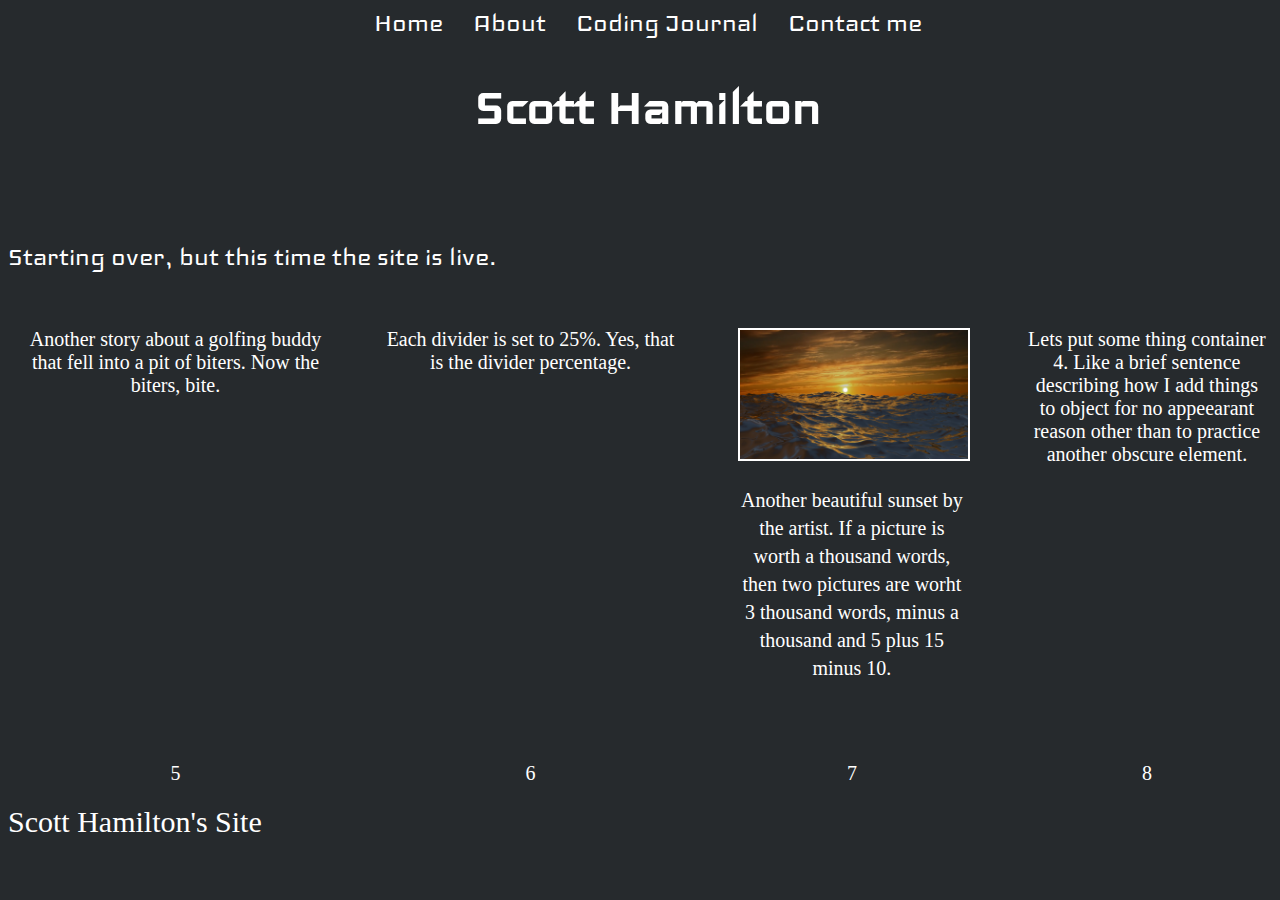
==== index.html @ 37a712da "202504070502 - A11 - VSC - 33 files" ====
<!DOCTYPE html>
<html lang="en">
    <head>
        <meta charset="UTF-8">
        <meta name="viewport" content="width=device-width, initial-scale=1.0">
        <title>About</title>
        <link rel="stylesheet" href="static/styles.css">
        <link rel="reconnect" href="https://fonts.googleapis.com">
        <link rel="preconnect" href="https://fonts.gstatic.com" crossorigin>
        <link href="https://fonts.googleapis.com/css2?family=Iceland&display=swap" rel="stylesheet">
    </head>
    <body class="bg-two">
    <header class="iceland-regular" align="center">
        <nav><a href="https://scotthamilton.site/"> Home </a> &nbsp; &nbsp; <a href="about.html"> About </a> &nbsp; &nbsp; <a href="codingjournal.html"> Coding Journal </a>&nbsp; &nbsp; <a href="contactme.html"> Contact me </a>
        </nav>
    </header>
    <div class="iceland-regular">
      <h1 align="center">Scott Hamilton</h1>
        <br>
      <p>Starting over, but this time the site is live.</p>
    </div>  
    <div class="grid-container">
        <div>
          Another story about a golfing buddy that fell into a pit of biters. Now the biters, bite.</div>
        <div>Each divider is set to 25%. Yes, that is the divider percentage.</div>
        <div>
          <div>
            <img src="images/Sunset.jpg" width="100%" alt="sunset" border="2">
          </div>
          <p>Another beautiful sunset by the artist. If a picture is worth a thousand words, then two pictures are worht 3 thousand words, minus a thousand and 5 plus 15 minus 10.</p>
          <div>    
            
          </div>
        </div>
        <div>Lets put some thing container 4. Like a brief sentence describing how I add things to object for no appeearant reason other than to practice another obscure element.</div>
        <div>5</div>
        <div>6</div>
        <div>7</div>
        <div>8</div>
      </div>
    <footer>
        <a href="https://scotthamilton.site/">Scott Hamilton's Site</a>
    </footer>
</body>
</html>
---- static/styles.css ----
.bg-one {
    background-color: transparent;
  }
  
  .bg-two {
    background-color: rgb(38, 42, 45);
    font-size: 30px;
    color: rgb(255, 255, 255);
  }
  
  .bg-three {
    background-color: #71717a;
    color: #ffffff;
  }

  .iceland-regular {
    font-family: "Iceland", sans-serif;
    font-weight: 400;
    font-style: normal;
  }

  body {
    width: 100%;
    margin: 40 auto;
    font-size: 1.2rem;

  }
  
  p {
    line-height: 1.4;
  }
  
  a {
    outline-color: transparent;
  }
  
  a:link {
    color: #ffffff;
    text-decoration: none;
    background: transparent;
  }
  
  a:visited {
    color: #5d96ff;
    text-decoration: none;
    background: transparent;
  }
  
  a:focus {
    color: #ffffff;
    text-decoration: none;
    background: transparent;
  }
  
  a:hover {
    color: #0084ff;
    text-decoration: none;
    background: transparent;
  }
  
  a:active {
    color: #00ff15;
    text-decoration: none;
    background: transparent;
  }

  .grid-container > div {
    background-color: rgb(38, 42, 45);
    color: #ffffff;
    padding: 10px;
    font-size: 20px;
    text-align: center;
  } 

  .grid-container {
    display: grid;
    grid-template-columns: 25% 25% auto auto;
    gap: 40px;
    background-color:  rgb(38, 42, 45);
    padding: 10px;
  }
  .containers > span {
    background-color: #3b4d3c;
    color: #dce014;
    padding: 10px;
    font-size: 30px;
    text-align: center;
  }
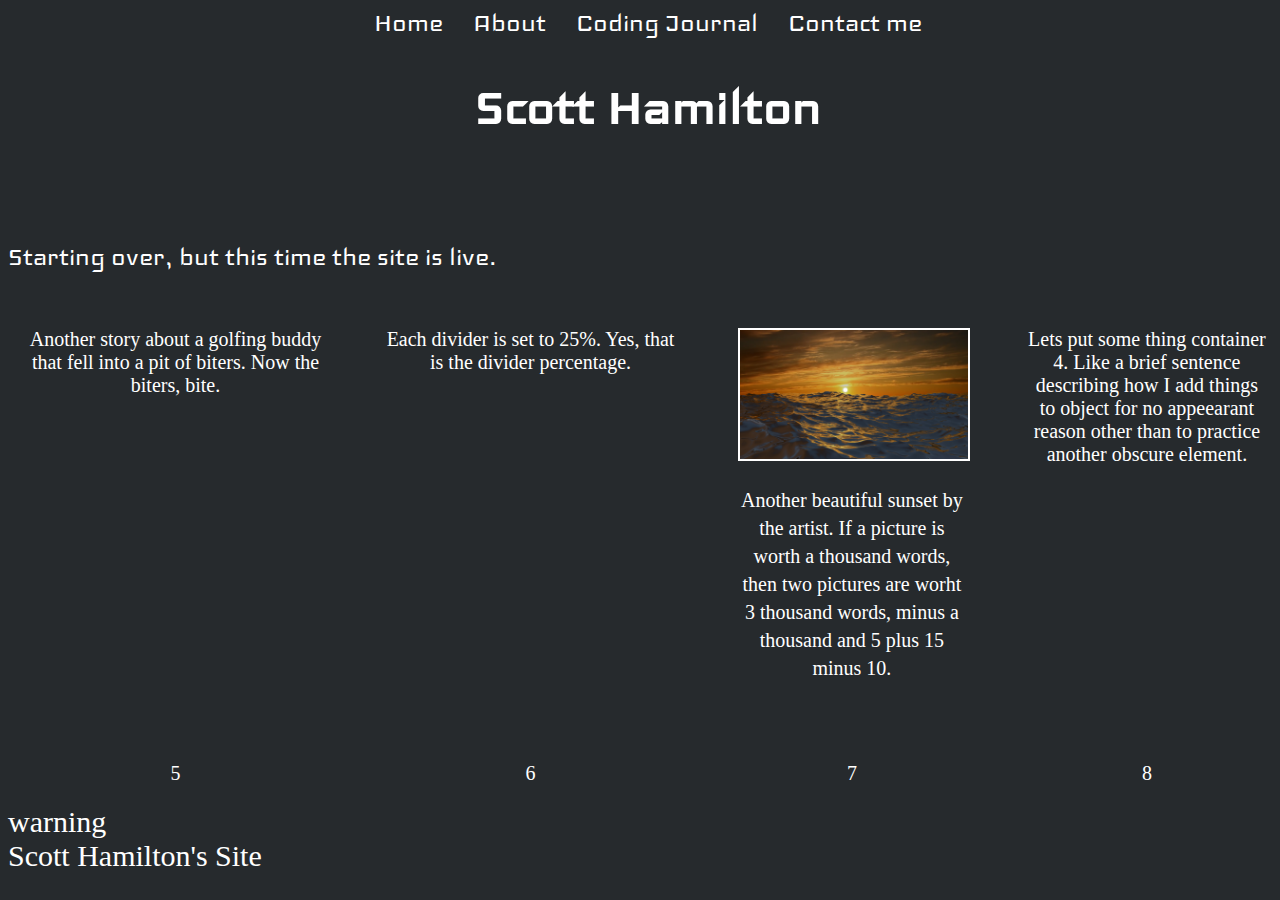
==== commit 8d314757: "202504070710 -A11 - VSC - added xml" ====
--- a/index.html
+++ b/index.html
@@ -38,6 +38,7 @@
         <div>7</div>
         <div>8</div>
       </div>
+      <a href="warning.xml">warning</a>
     <footer>
         <a href="https://scotthamilton.site/">Scott Hamilton's Site</a>
     </footer>
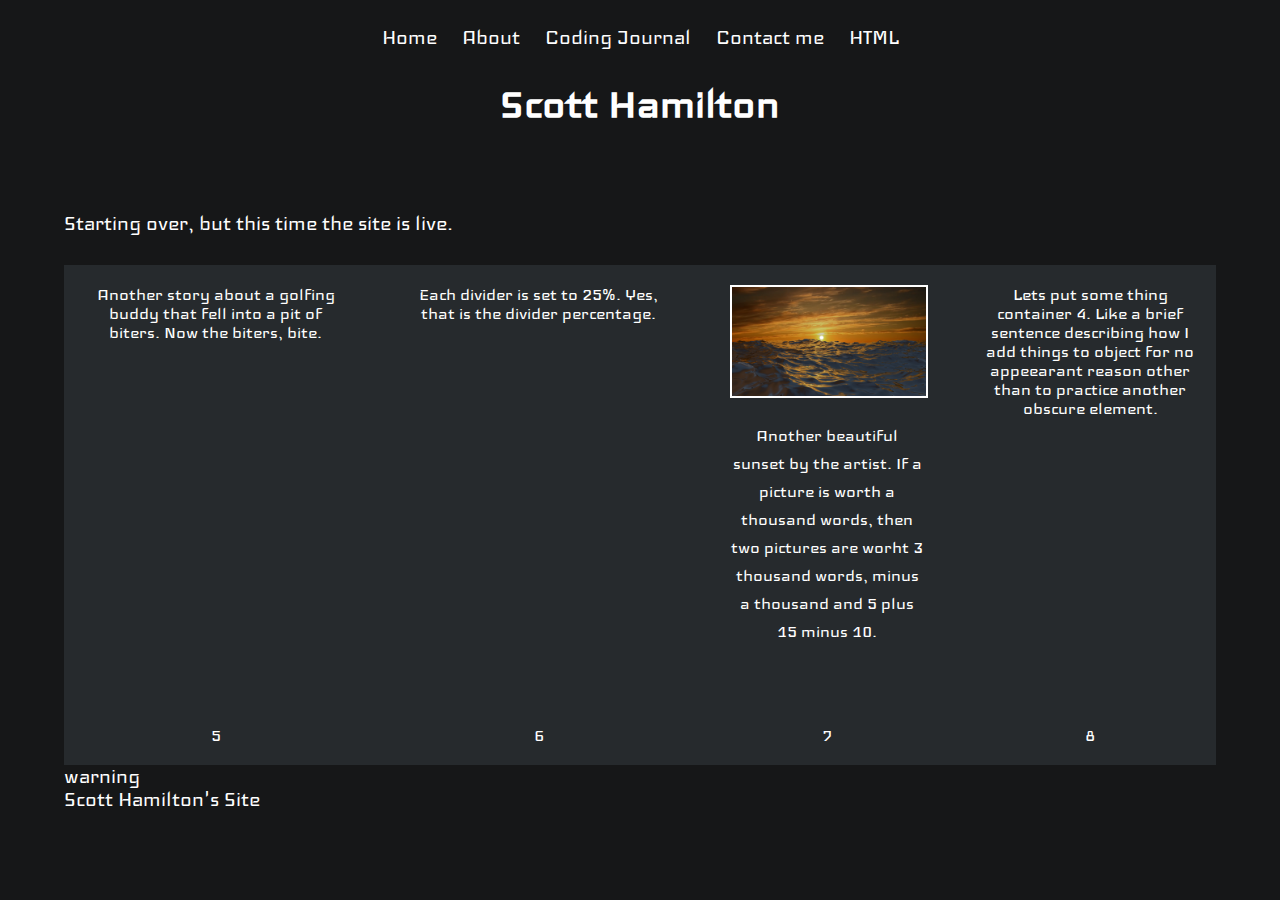
==== commit dfb8bf54: "202504091848 - 2070 - VSC - added html page, form pags and updated class on all pages" ====
--- a/index.html
+++ b/index.html
@@ -1,17 +1,17 @@
 <!DOCTYPE html>
 <html lang="en">
-    <head>
-        <meta charset="UTF-8">
-        <meta name="viewport" content="width=device-width, initial-scale=1.0">
-        <title>About</title>
-        <link rel="stylesheet" href="static/styles.css">
-        <link rel="reconnect" href="https://fonts.googleapis.com">
-        <link rel="preconnect" href="https://fonts.gstatic.com" crossorigin>
-        <link href="https://fonts.googleapis.com/css2?family=Iceland&display=swap" rel="stylesheet">
-    </head>
-    <body class="bg-two">
-    <header class="iceland-regular" align="center">
-        <nav><a href="https://scotthamilton.site/"> Home </a> &nbsp; &nbsp; <a href="about.html"> About </a> &nbsp; &nbsp; <a href="codingjournal.html"> Coding Journal </a>&nbsp; &nbsp; <a href="contactme.html"> Contact me </a>
+<head>
+    <meta charset="UTF-8">
+    <meta name="viewport" content="width=device-width, initial-scale=1.0">
+    <title>HTML</title>
+    <link rel="stylesheet" href="static/styles.css">
+    <link rel="reconnect" href="https://fonts.googleapis.com">
+    <link rel="preconnect" href="https://fonts.gstatic.com" crossorigin>
+    <link href="https://fonts.googleapis.com/css2?family=Iceland&display=swap" rel="stylesheet">
+</head>
+<body class="iceland-regular">
+    <header align="center">
+        <nav><a href="https://scotthamilton.site/"> Home </a> &nbsp; &nbsp; <a href="about.html"> About </a> &nbsp; &nbsp; <a href="codingjournal.html"> Coding Journal </a>&nbsp; &nbsp; <a href="contactme.html"> Contact me </a>&nbsp; &nbsp; <a href="html.html"> HTML </a>
         </nav>
     </header>
     <div class="iceland-regular">
--- a/static/styles.css
+++ b/static/styles.css
@@ -17,12 +17,14 @@
   .iceland-regular {
     font-family: "Iceland", sans-serif;
     font-weight: 400;
-    font-style: normal;
+    background-color: rgb(22, 23, 24);
+    font-size: 24px;
+    color: rgb(255, 255, 255);
   }
 
   body {
-    width: 100%;
-    margin: 40 auto;
+    width: 90%;
+    margin: 2% auto;
     font-size: 1.2rem;
 
   }
@@ -48,7 +50,7 @@
   }
   
   a:focus {
-    color: #ffffff;
+    color: #fff700;
     text-decoration: none;
     background: transparent;
   }
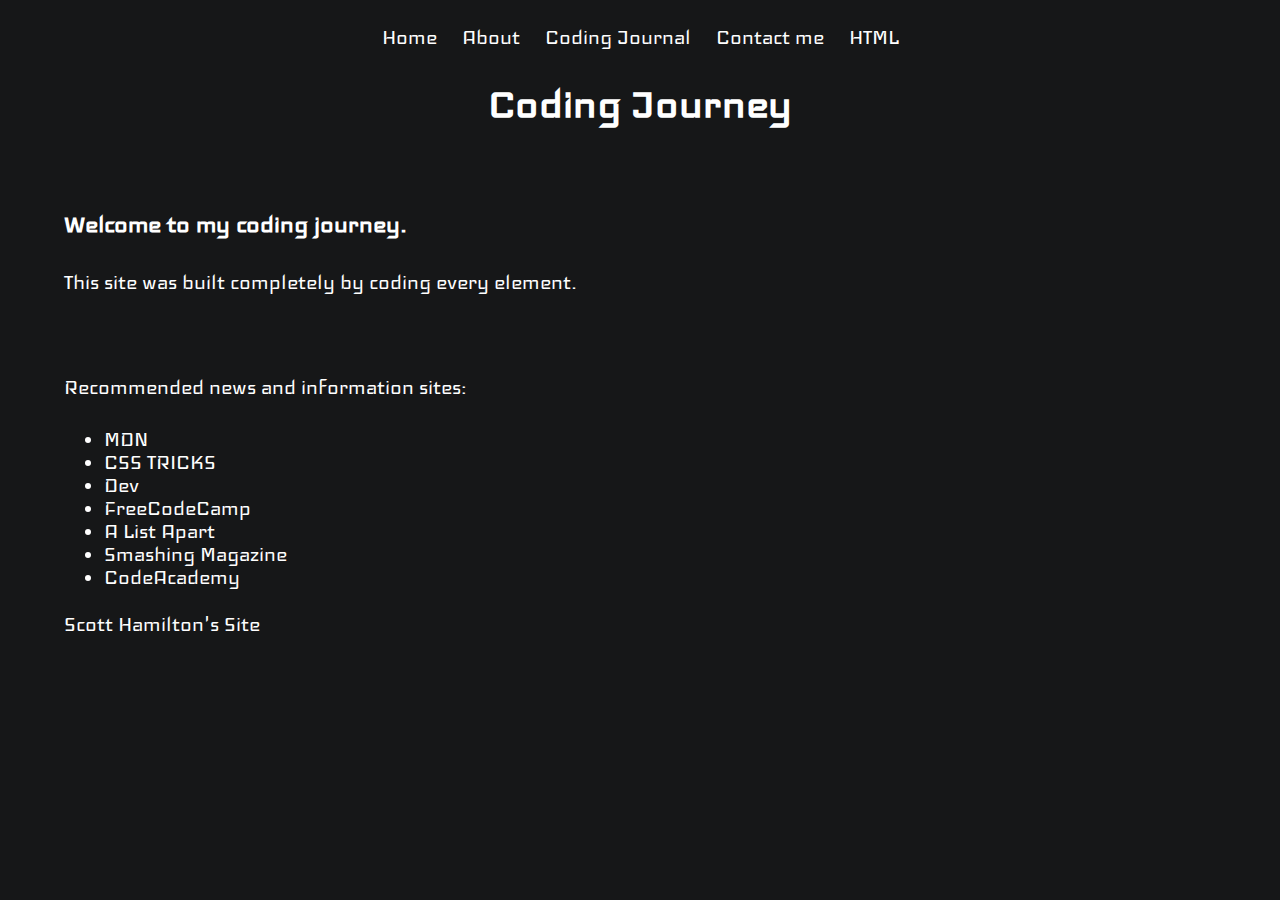
==== commit 92fbe50a: "202504151727 - SLT - index" ====
--- a/index.html
+++ b/index.html
@@ -1,46 +1,36 @@
-<!DOCTYPE html>
-<html lang="en">
-<head>
-    <meta charset="UTF-8">
-    <meta name="viewport" content="width=device-width, initial-scale=1.0">
-    <title>HTML</title>
-    <link rel="stylesheet" href="static/styles.css">
-    <link rel="reconnect" href="https://fonts.googleapis.com">
-    <link rel="preconnect" href="https://fonts.gstatic.com" crossorigin>
-    <link href="https://fonts.googleapis.com/css2?family=Iceland&display=swap" rel="stylesheet">
-</head>
-<body class="iceland-regular">
-    <header align="center">
-        <nav><a href="https://scotthamilton.site/"> Home </a> &nbsp; &nbsp; <a href="about.html"> About </a> &nbsp; &nbsp; <a href="codingjournal.html"> Coding Journal </a>&nbsp; &nbsp; <a href="contactme.html"> Contact me </a>&nbsp; &nbsp; <a href="html.html"> HTML </a>
-        </nav>
-    </header>
-    <div class="iceland-regular">
-      <h1 align="center">Scott Hamilton</h1>
-        <br>
-      <p>Starting over, but this time the site is live.</p>
-    </div>  
-    <div class="grid-container">
-        <div>
-          Another story about a golfing buddy that fell into a pit of biters. Now the biters, bite.</div>
-        <div>Each divider is set to 25%. Yes, that is the divider percentage.</div>
-        <div>
-          <div>
-            <img src="images/Sunset.jpg" width="100%" alt="sunset" border="2">
-          </div>
-          <p>Another beautiful sunset by the artist. If a picture is worth a thousand words, then two pictures are worht 3 thousand words, minus a thousand and 5 plus 15 minus 10.</p>
-          <div>    
-            
-          </div>
-        </div>
-        <div>Lets put some thing container 4. Like a brief sentence describing how I add things to object for no appeearant reason other than to practice another obscure element.</div>
-        <div>5</div>
-        <div>6</div>
-        <div>7</div>
-        <div>8</div>
-      </div>
-      <a href="warning.xml">warning</a>
-    <footer>
-        <a href="https://scotthamilton.site/">Scott Hamilton's Site</a>
-    </footer>
-</body>
+<!DOCTYPE html>
+<html lang="en">
+<head>
+    <meta charset="UTF-8">
+    <meta name="viewport" content="width=device-width, initial-scale=1.0">
+    <title>Home</title>
+    <link rel="stylesheet" href="static/styles.css">
+    <link rel="reconnect" href="https://fonts.googleapis.com">
+    <link rel="preconnect" href="https://fonts.gstatic.com" crossorigin>
+    <link href="https://fonts.googleapis.com/css2?family=Iceland&display=swap" rel="stylesheet">
+</head>
+<body class="iceland-regular">
+    <header align="center">
+        <nav><a href="https://scotthamilton.site/"> Home </a> &nbsp; &nbsp; <a href="about.html"> About </a> &nbsp; &nbsp; <a href="codingjournal.html"> Coding Journal </a>&nbsp; &nbsp; <a href="contactme.html"> Contact me </a>&nbsp; &nbsp; <a href="html.html"> HTML </a>
+        </nav>
+    </header>
+      <h1 align="center">Coding Journey</h1>
+        <br>
+      <h3>Welcome to my coding journey.</h3>
+        <p>This site was built completely by coding every element.</p>
+        <br>
+        <p>Recommended news and information sites:</p>
+          <ul>
+            <li><a href="https://developer.mozilla.org/en-US/">MDN</a></li>
+            <li><a href="https://css-tricks.com/">CSS TRICKS</a></li>
+            <li><a href="https://dev.to/">Dev</a></li>
+            <li><a href="https://www.freecodecamp.org/">FreeCodeCamp</a></li>
+            <li><a href="https://alistapart.com/">A List Apart</a></li>
+            <li><a href="https://www.smashingmagazine.com/">Smashing Magazine</a></li>
+            <li><a href="https://www.codecademy.com/">CodeAcademy</a></li>
+          </ul>
+    <footer>
+        <a href="https://scotthamilton.site/">Scott Hamilton's Site</a>
+    </footer>
+</body>
 </html>